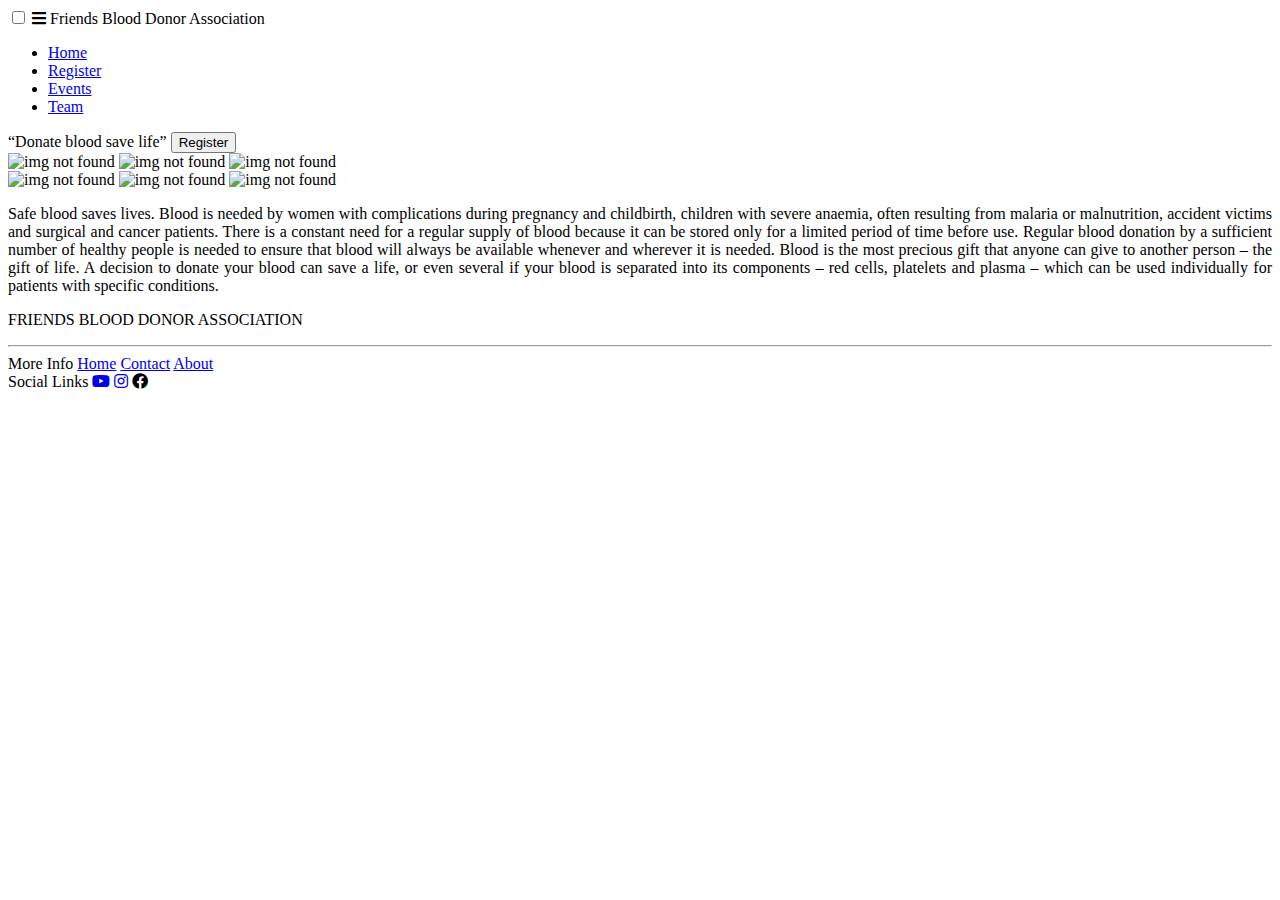
==== index.html @ 5734d2d9 "Merge pull request #9 from purna2934/patch-3" ====
<!DOCTYPE html>
<html lang="en">

<head>
  <meta charset="UTF-8">
  <meta http-equiv="X-UA-Compatible" content="IE=edge">
  <meta name="viewport" content="width=device-width, initial-scale=1.0">
  <title>HomePage</title>
  <link rel="stylesheet" href="https://cdnjs.cloudflare.com/ajax/libs/font-awesome/5.15.3/css/all.min.css">
  <link rel="stylesheet" href="homestyles.css">
  <!-- CSS only -->
<link href="https://cdn.jsdelivr.net/npm/bootstrap@5.2.0/dist/css/bootstrap.min.css" rel="stylesheet" integrity="sha384-gH2yIJqKdNHPEq0n4Mqa/HGKIhSkIHeL5AyhkYV8i59U5AR6csBvApHHNl/vI1Bx" crossorigin="anonymous">

</head>

<body>

    <!-- JavaScript Bundle with Popper -->
<script src="https://cdn.jsdelivr.net/npm/bootstrap@5.2.0/dist/js/bootstrap.bundle.min.js" integrity="sha384-A3rJD856KowSb7dwlZdYEkO39Gagi7vIsF0jrRAoQmDKKtQBHUuLZ9AsSv4jD4Xa" crossorigin="anonymous"></script>

<nav>
  <input type="checkbox" id="check">
  <label for="check" class="checkbtn">
      <i class="fa fa-bars"></i>
  </label>
  <label class="logo">Friends Blood Donor Association</label>
  <ul>
      <li><a class="active" href="#">Home</a></li>
      <li><a href="#">Register</a></li>
      <li><a href="#">Events</a></li>
      <li><a href="#">Team</a></li>

  </ul>
</nav>

  <main>
   <div>
    <div class="intro">
        <q>Donate blood save life</q>
        <button>Register</button>
    </div>
    <div class="avareness">
      <img class="img1" src="/blood data/h4.jpeg" alt="img not found">
      <img class="img2" src="/blood data/h5.jpeg" alt="img not found">
      <img class="img3" src="/blood data/h6.jpeg" alt="img not found">
    </div>
    <div class="avareness">
      <img class="img1" src="/blood data/h1.jpeg" alt="img not found">
      <img class="img2" src="/blood data/h2.jpeg" alt="img not found">
      <img class="img3" src="/blood data/h3.jpeg" alt="img not found">
    </div>

    <div class="description">
    <p align="justify">
      Safe blood saves lives. Blood is needed by women with complications during pregnancy and childbirth, children with severe anaemia, often resulting from malaria or malnutrition, accident victims and surgical and cancer patients.

      There is a constant need for a regular supply of blood because it can be stored only for a limited period of time before use. Regular blood donation by a sufficient number of healthy people is needed to ensure that blood will always be available whenever and wherever it is needed.

      Blood is the most precious gift that anyone can give to another person – the gift of life. A decision to donate your blood can save a life, or even several if your blood is separated into its components – red cells, platelets and plasma – which can be used individually for patients with specific conditions.

    </p>
   </div>
  </main>
  <footer class="footer">
    <div class="text">
        <p>FRIENDS BLOOD DONOR ASSOCIATION</p>
        <hr/>
    </div>
    <div class="bottom-links">
      <div class="links">
        <span>More Info</span>
        <a href="#">Home</a>
        <a href="#">Contact<u></u></a>
        <a href="#">About</a>
      </div>
      <div class="links">
        <span>Social Links</span>
        <a href="#"><i class="fab fa-youtube"></i></a>
        <a href="#"><i class="fab fa-instagram"></i></a>
        <a herf="#"><i class="fab fa-facebook"></i></a>
      </div>
    </div>
  </footer>
</body>

</html>
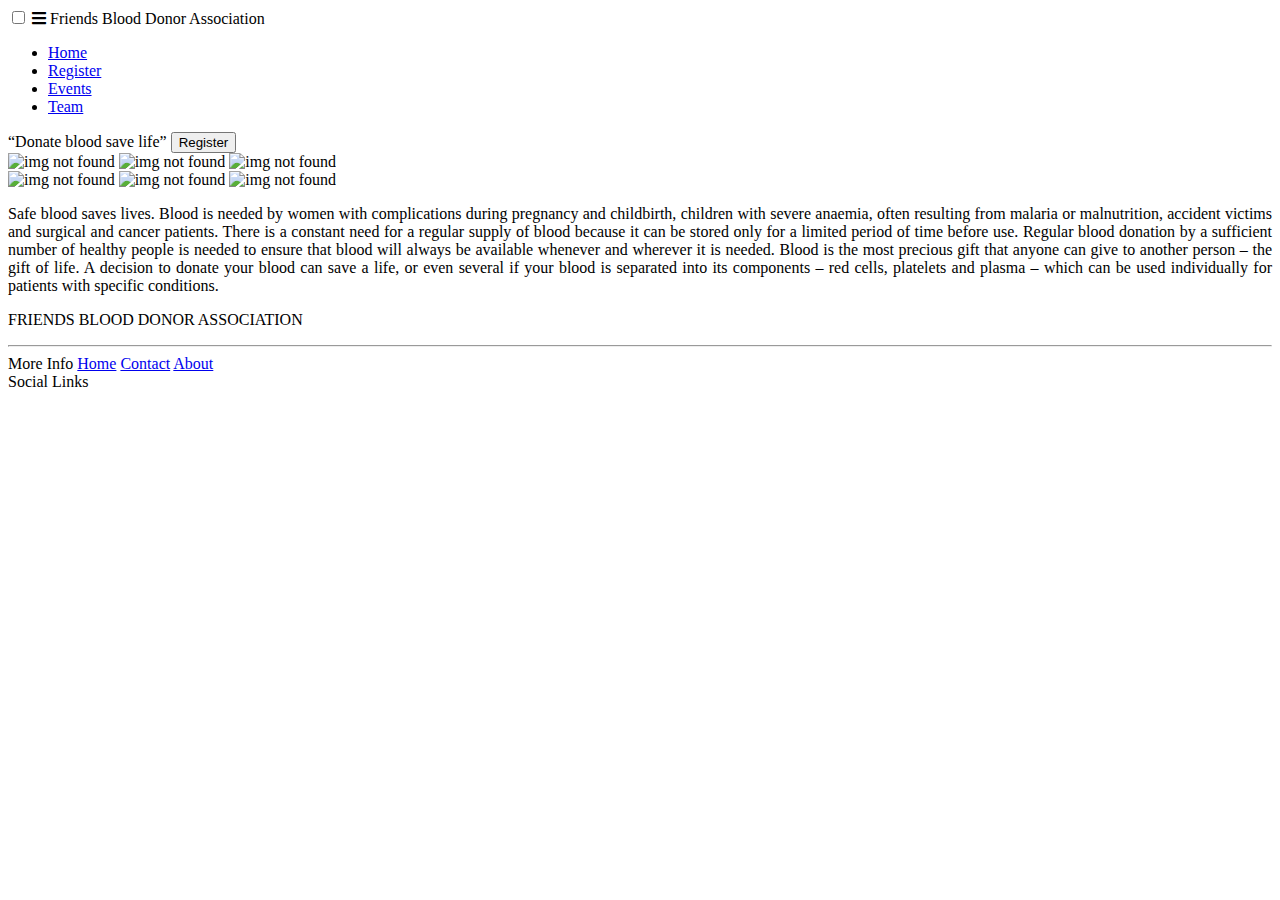
==== commit 0f103001: "Update index.html" ====
--- a/index.html
+++ b/index.html
@@ -7,7 +7,7 @@
   <meta name="viewport" content="width=device-width, initial-scale=1.0">
   <title>HomePage</title>
   <link rel="stylesheet" href="https://cdnjs.cloudflare.com/ajax/libs/font-awesome/5.15.3/css/all.min.css">
-  <link rel="stylesheet" href="homestyles.css">
+  <link rel="stylesheet" href="homePage.css">
   <!-- CSS only -->
 <link href="https://cdn.jsdelivr.net/npm/bootstrap@5.2.0/dist/css/bootstrap.min.css" rel="stylesheet" integrity="sha384-gH2yIJqKdNHPEq0n4Mqa/HGKIhSkIHeL5AyhkYV8i59U5AR6csBvApHHNl/vI1Bx" crossorigin="anonymous">
 
@@ -75,9 +75,9 @@
       </div>
       <div class="links">
         <span>Social Links</span>
-        <a href="#"><i class="fab fa-youtube"></i></a>
-        <a href="#"><i class="fab fa-instagram"></i></a>
-        <a herf="#"><i class="fab fa-facebook"></i></a>
+        <a href="https://youtube.com/channel/UCqGSVBCRdfVZjOlMh8qveFA"><img class="logos" src="Register/youtube.png" alt=""></a>
+                <a href="https://www.facebook.com/groups/767125606806965/permalink/2072232109629635/"><img class="logos" src="Register/facebook (1).png" alt=""></a>
+                <a href="https://instagram.com/friendsblooddonorsassociation_?igshid=YmMyMTA2M2Y="><img class="logos" src="Register/instagram.png" alt=""></a>
       </div>
     </div>
   </footer>
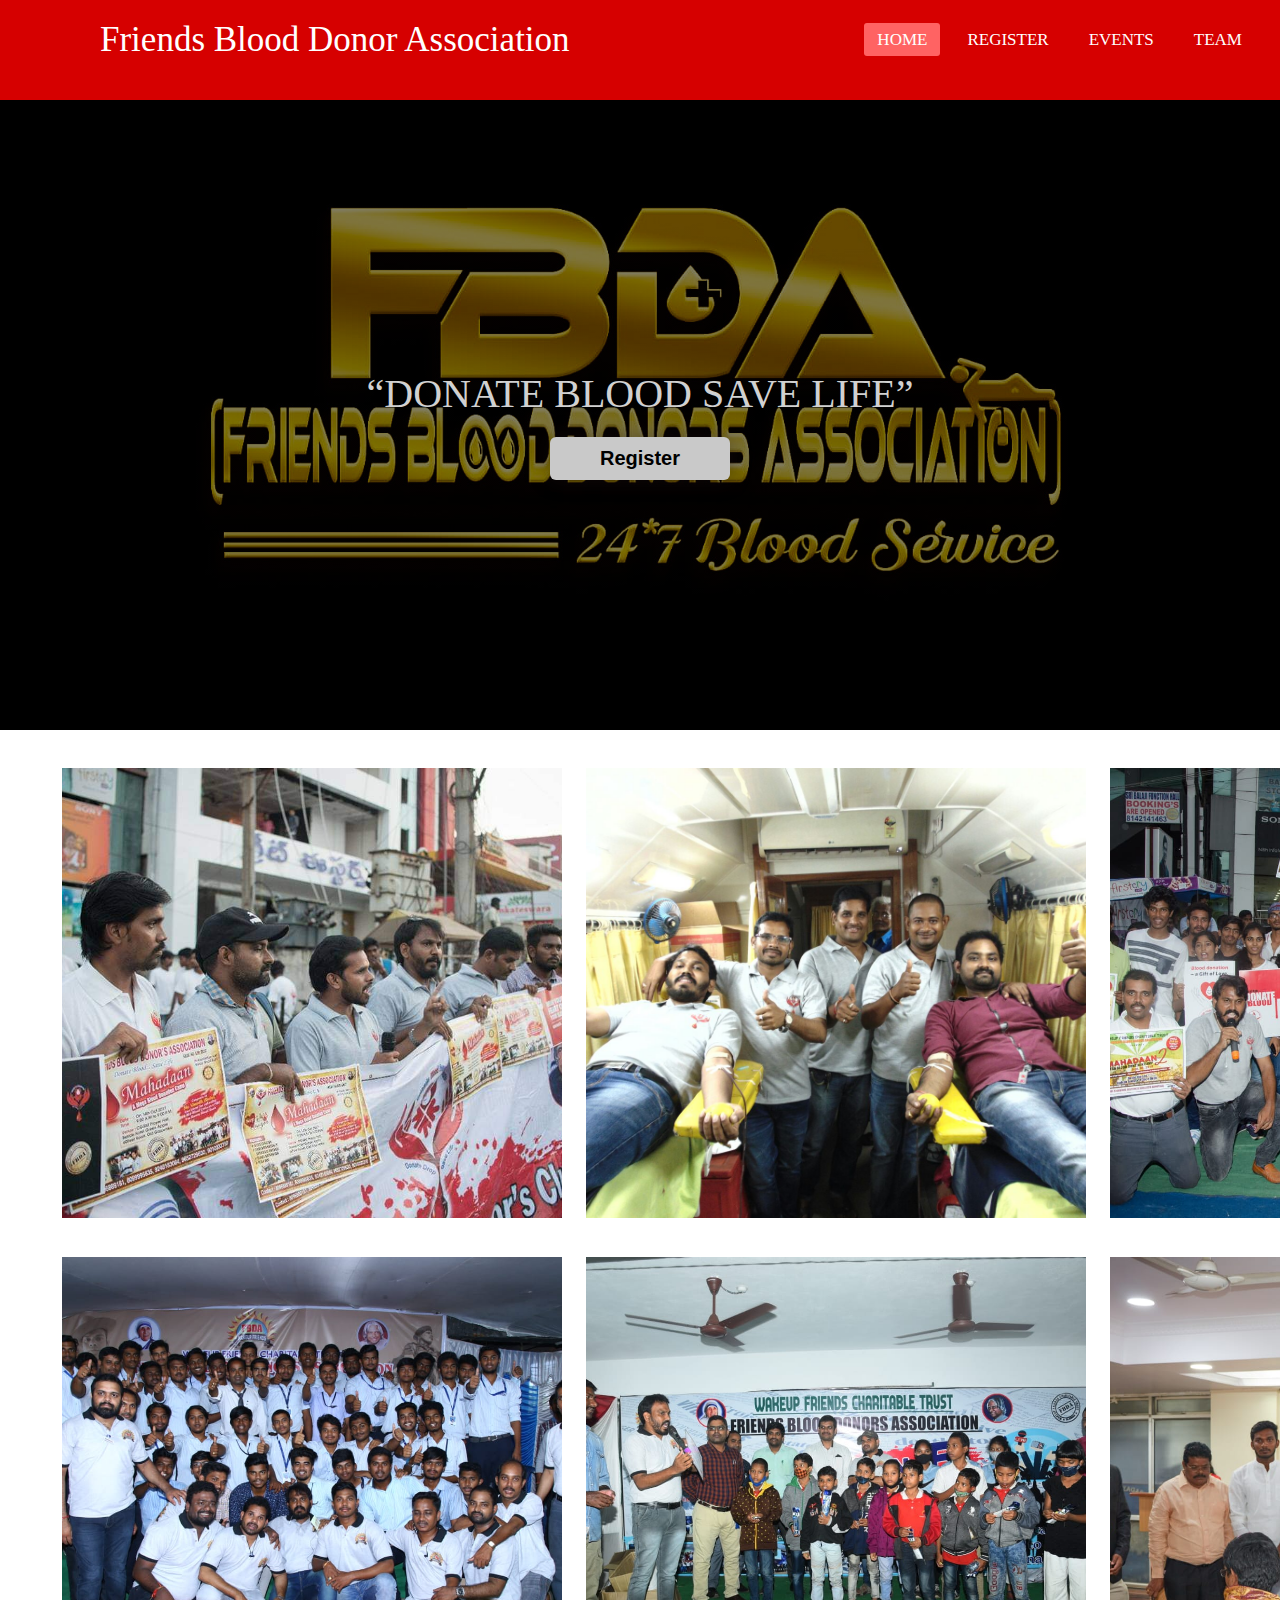
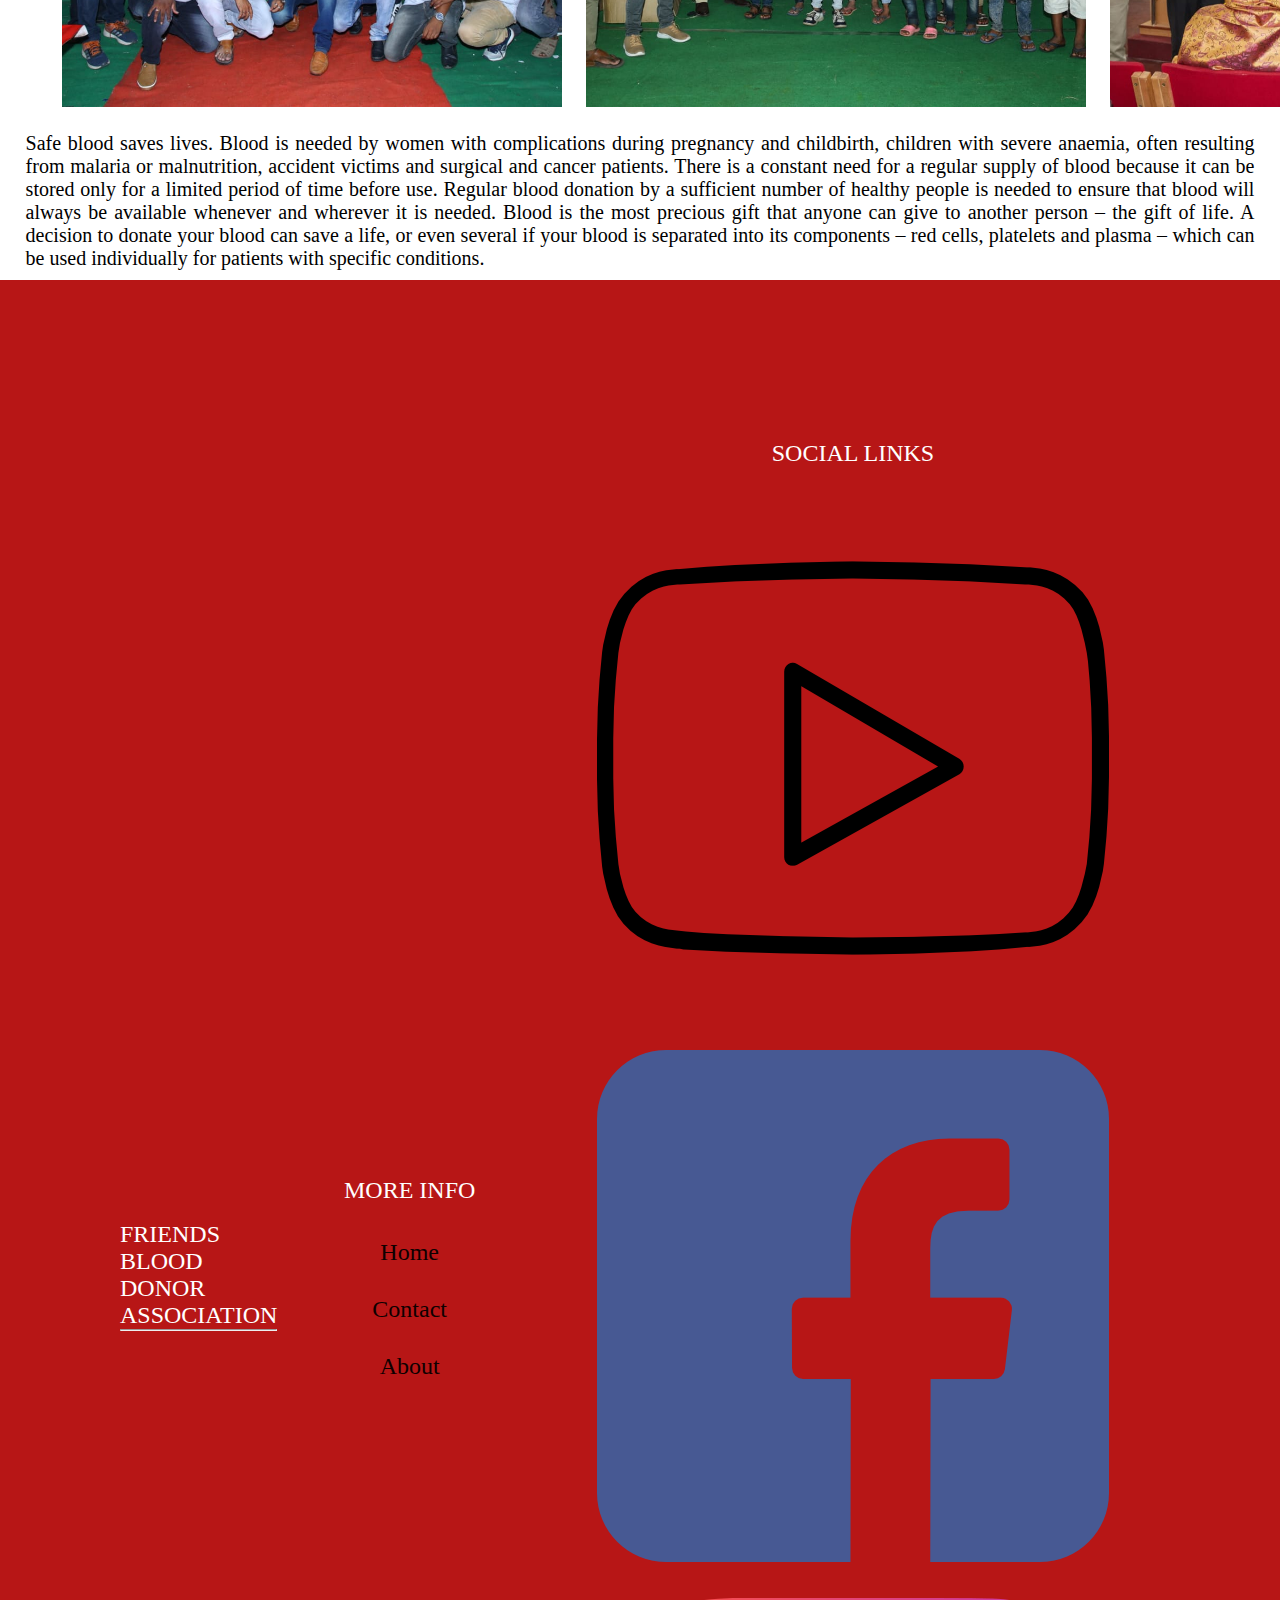
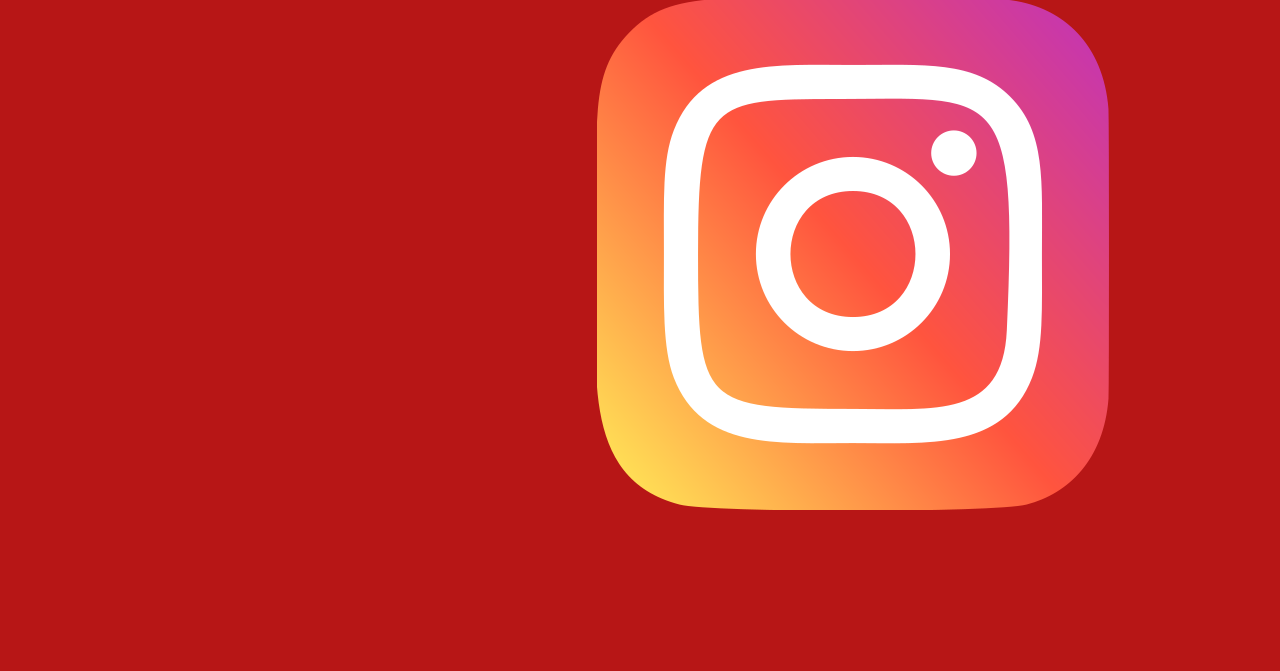
==== commit bdb0ca34: "Update index.html" ====
--- a/index.html
+++ b/index.html
@@ -7,7 +7,7 @@
   <meta name="viewport" content="width=device-width, initial-scale=1.0">
   <title>HomePage</title>
   <link rel="stylesheet" href="https://cdnjs.cloudflare.com/ajax/libs/font-awesome/5.15.3/css/all.min.css">
-  <link rel="stylesheet" href="homePage.css">
+  <link rel="stylesheet" href="HomePage.css">
   <!-- CSS only -->
 <link href="https://cdn.jsdelivr.net/npm/bootstrap@5.2.0/dist/css/bootstrap.min.css" rel="stylesheet" integrity="sha384-gH2yIJqKdNHPEq0n4Mqa/HGKIhSkIHeL5AyhkYV8i59U5AR6csBvApHHNl/vI1Bx" crossorigin="anonymous">
 
@@ -25,10 +25,10 @@
   </label>
   <label class="logo">Friends Blood Donor Association</label>
   <ul>
-      <li><a class="active" href="#">Home</a></li>
-      <li><a href="#">Register</a></li>
-      <li><a href="#">Events</a></li>
-      <li><a href="#">Team</a></li>
+      <li><a class="active" href="index.html">Home</a></li>
+      <li><a href="bloodDonationReg.html">Register</a></li>
+      <li><a href="events.html">Events</a></li>
+      <li><a href="Team.html">Team</a></li>
 
   </ul>
 </nav>
--- a/HomePage.css
+++ b/HomePage.css
@@ -0,0 +1,238 @@
+*{
+  padding: 0;
+  margin: 0;
+  text-decoration: none;
+  list-style: none;
+  box-sizing: border-box;
+}
+
+body {
+    margin: 0;
+    box-sizing: border-box;
+    font-family: montserrat;
+  }
+
+  /* CSS for header */
+  nav{
+    background: #d60000;
+    height: 100px;
+    width: 100%;
+    margin: 0px;
+  }
+  label.logo{
+    color: white;
+    font-size: 35px;
+    line-height: 80px;
+    padding: 0 100px;
+  }
+  nav ul{
+    float: right;
+    margin-right: 20px;
+  }
+  nav ul li{
+    display: inline-block;
+    line-height: 80px;
+    margin: 0 5px;
+  }
+  nav ul li a{
+    color: white;
+    font-size: 17px;
+    padding: 7px 13px;
+    border-radius: 3px;
+    text-transform: uppercase;
+    text-decoration: none;
+  }
+  a.active,a:hover{
+    background: #ff6363;
+    color: white;
+    transition: .2s;
+  }
+  .checkbtn{
+    font-size: 30px;
+    color: white;
+    float: right;
+    line-height: 80px;
+    margin-right: 40px;
+    cursor:pointer;
+    display: none;
+  }
+  #check{
+    display: none;
+  }
+
+  /* CSS for main element */
+  .intro {
+    display: flex;
+    flex-direction: column;
+    justify-content: center;
+    align-items: center;
+    width: 100%;
+    height: 630px;
+    background: linear-gradient(to right, rgba(0, 0, 0, 0.5) 0%, rgba(0, 0, 0, 0.5) 100%), url("Register/h1_edited.jpg");
+    background-size: cover;
+    background-position: center;
+    background-repeat: no-repeat;
+  }
+    .intro q {
+    font-size: 40px;
+    color: #d1d1d1;
+    text-transform: uppercase;
+    margin: 20px 0;
+  }
+  .intro button {
+    background-color: #c9c9c9;
+    color: #000;
+    padding: 10px 50px;
+    border: none;
+    border-radius: 6px;
+    font-size: 20px;
+    font-weight: bold;
+    box-shadow: 0px 0px 20px rgba(32, 21, 21, 0.4)
+  }
+  .about-me {
+    display: flex;
+    justify-content: center;
+    align-items: center;
+    padding: 40px 80px;
+    border-top: 2px solid #9f5050;
+  }
+  .description {
+    font-size: 20px;
+    background-color:#ffffff;
+    margin: 10px 0;
+  }
+  .avareness{
+    width:1200px;
+    height: 20%;
+    display: flex;
+    margin-top: 3%;
+    margin-left: 3%;
+  }
+  .img1{
+    width:500px;
+    height:450px;
+    margin-left: 2%;
+    object-fit: cover;
+  }
+  .img2{
+    width:500px;
+    height:450px;
+    margin-left: 2%;
+    object-fit: cover;
+  }
+  .img3{
+    width:500px;
+    height:450px;
+    margin-left: 2%;
+    object-fit: cover;
+  }
+  .description p {
+    font-size: 20px;
+    background-color:#ffffff;
+    margin-left: 2%;
+    margin-right: 2%;
+    margin-top: 2%;
+    align-content: center;
+    font-style:unset;
+  }
+
+
+  /* CSS for footer */
+  .footer {
+    display: flex;
+    justify-content: space-between;
+    align-items: center;
+    background-color: #b71616;
+    padding: 100px 100px;
+  }
+
+  .footer .copy {
+    color: rgb(13, 8, 8);
+  }
+  .text{
+    font-size: 30px;
+    color: #fff;
+    justify-content: left;
+    text-transform: uppercase;
+    font-size: 1.5rem;
+    margin: 100px 20px;
+  }
+
+  .bottom-links {
+    display: flex;
+    justify-content: space-around;
+    align-items: left;
+    padding: 40px 0;
+  }
+
+  .bottom-links .links {
+    display: flex;
+    flex-direction: column;
+    justify-content: center;
+    align-items: center;
+    padding: 0 40px;
+  }
+
+  .bottom-links .links span {
+    font-size: 20px;
+    color: #fff;
+    text-transform: uppercase;
+    font-size: 1.5rem;
+    margin: 20px 0;
+  }
+
+  .bottom-links .links a {
+    text-decoration: none;
+    color: #0e0000;
+    padding: 15px 35px;
+    border-radius: 5rem;
+    font-size: 1.5rem;
+  }
+
+  @media (max-width: 952px){
+    label.logo{
+      font-size: 30px;
+      padding-left: 50px;
+    }
+    nav ul li a{
+      font-size: 16px;
+    }
+  }
+  @media (max-width: 858px){
+    .checkbtn{
+      display: block;
+    }
+    ul{
+      position: fixed;
+      width: 100%;
+      height: 100vh;
+      background: #600000;
+      top: 80px;
+      left: -100%;
+      text-align: center;
+      transition:all .6s;
+    }
+    nav ul li{
+      display: block;
+      margin: 50px 0;
+      line-height: 30px;
+    }
+    nav ul li a{
+      font-size: 20px;
+    }
+    a:hover,a.active{
+      background: none;
+      color: #0073b1;
+    }
+    #check:checked ~ ul{
+      left: 0;
+    }
+    label.logo{
+      color: rgb(255, 255, 255);
+      font-size: 20px;
+      line-height: 80px;
+      margin-left: 10px;
+      padding: 0 0 0 0;
+      margin-right: 0px;
+    }
+  }
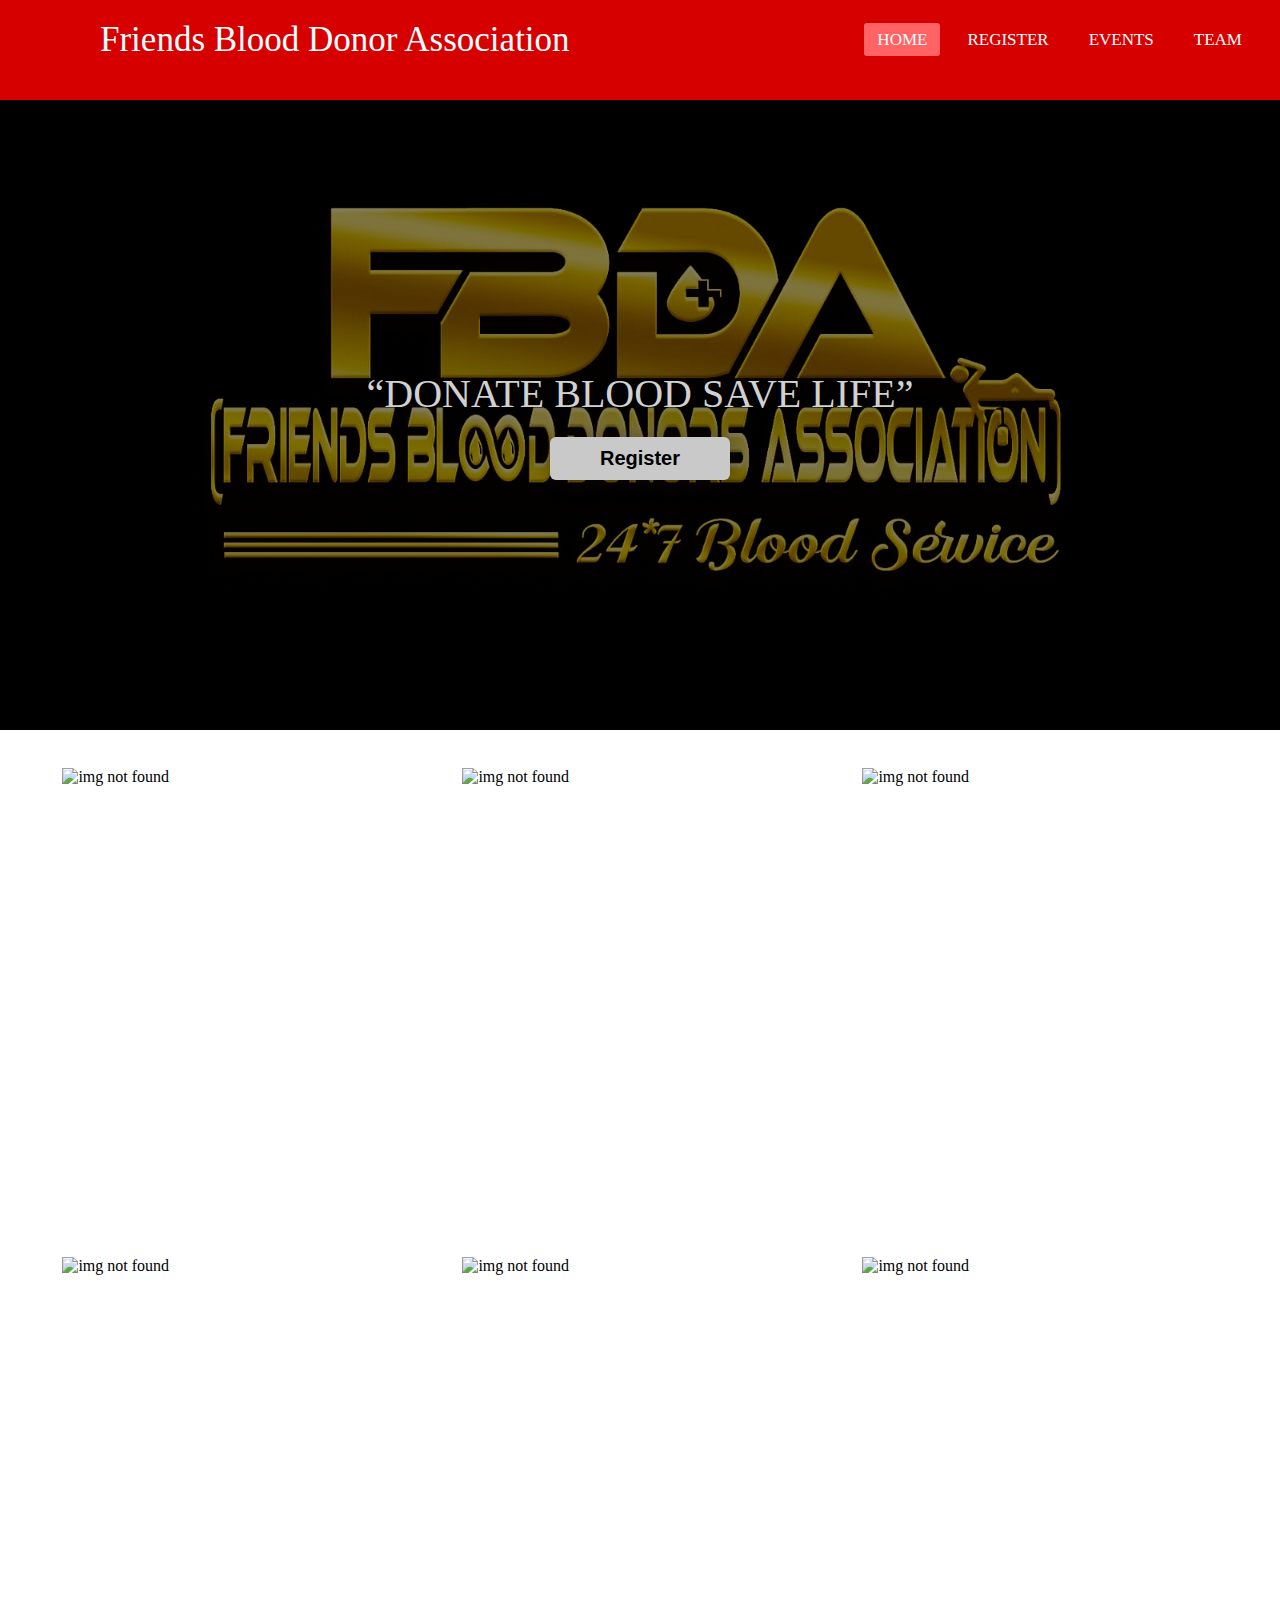
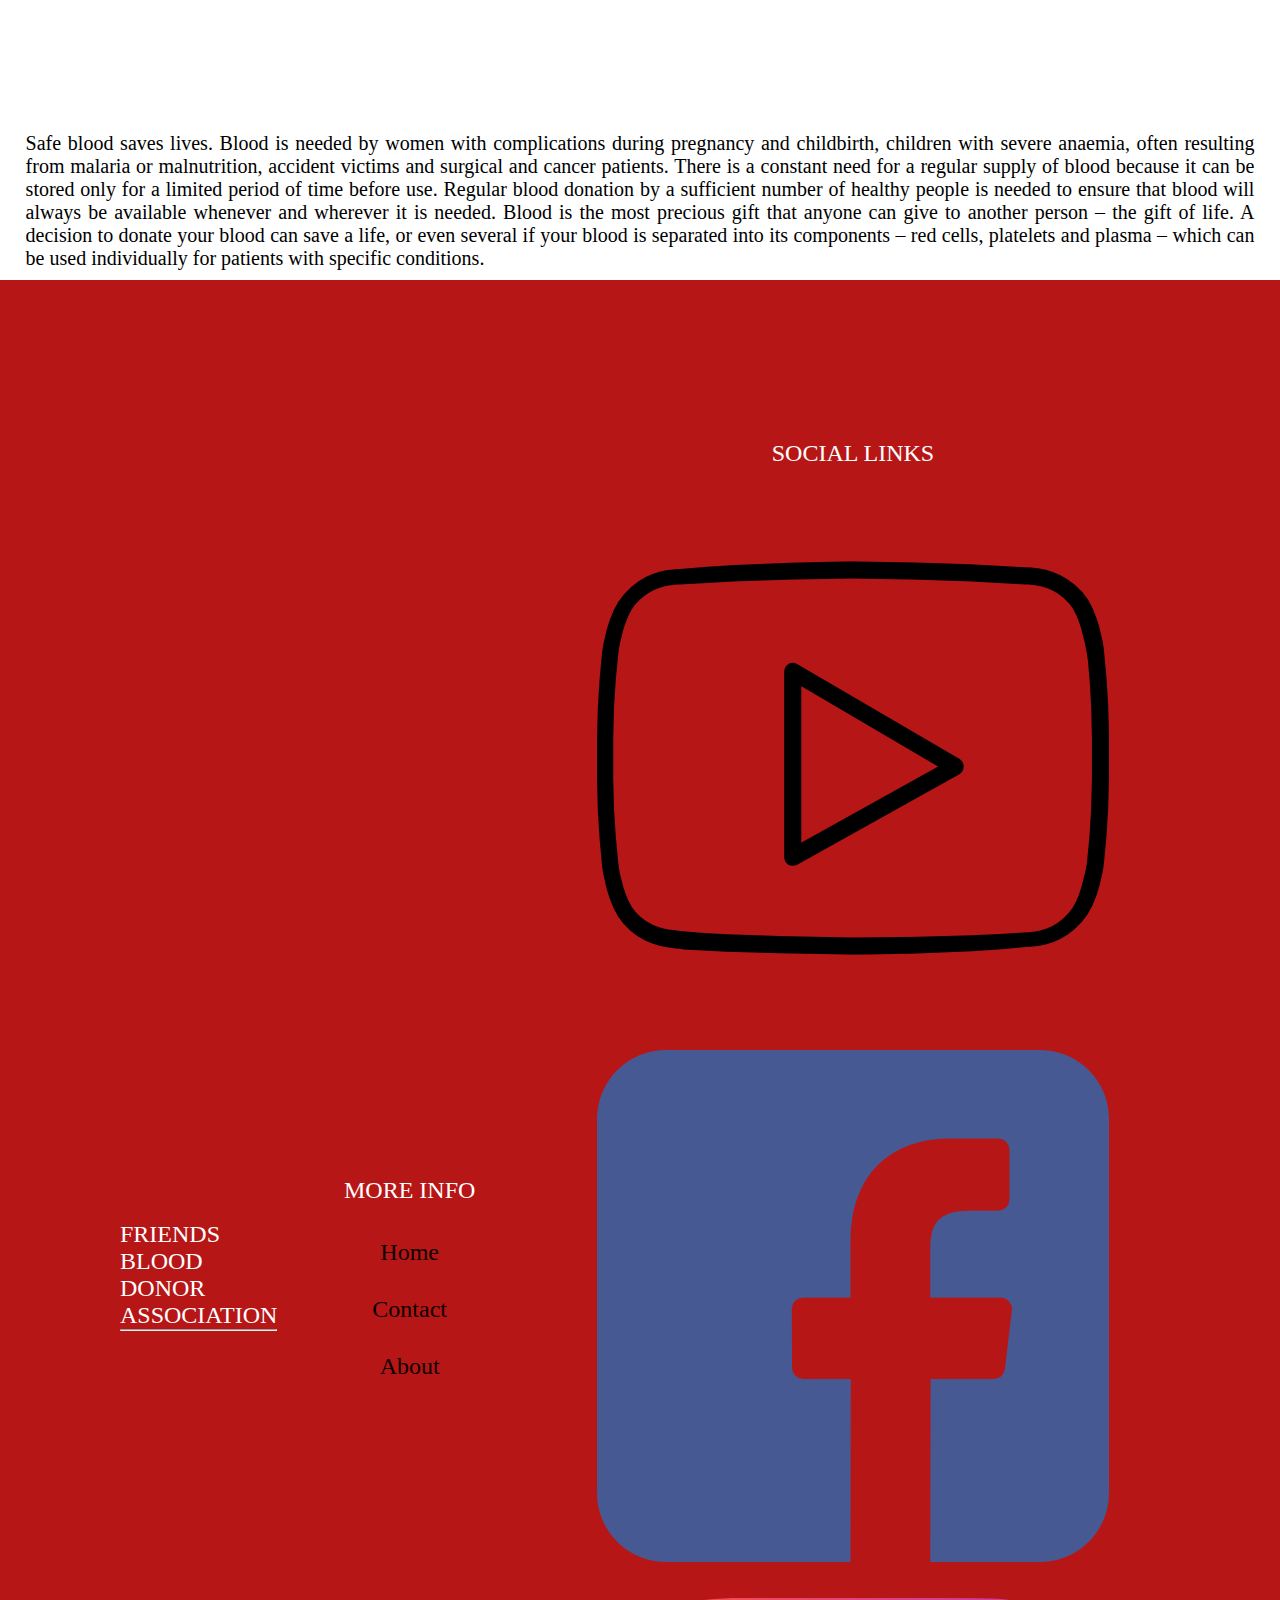
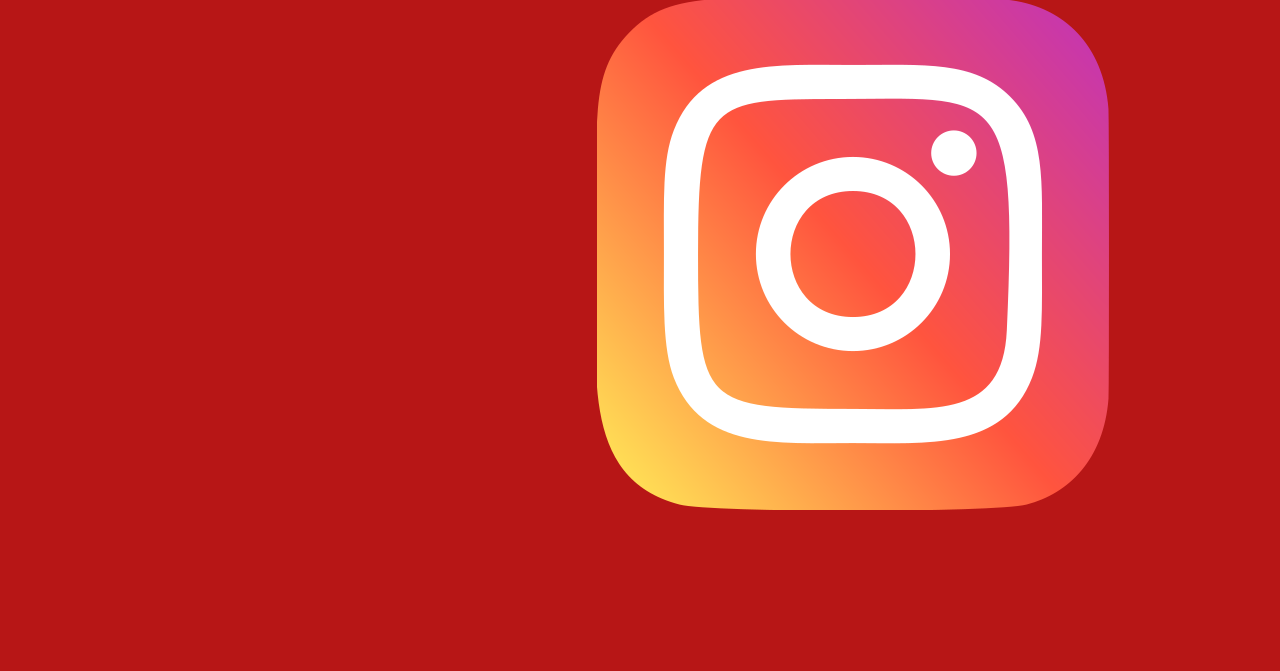
==== commit d9f15412: "Update index.html" ====
--- a/index.html
+++ b/index.html
@@ -26,7 +26,7 @@
   <label class="logo">Friends Blood Donor Association</label>
   <ul>
       <li><a class="active" href="index.html">Home</a></li>
-      <li><a href="bloodDonationReg.html">Register</a></li>
+      <li><a href="Register.html">Register</a></li>
       <li><a href="events.html">Events</a></li>
       <li><a href="Team.html">Team</a></li>
 
@@ -40,14 +40,14 @@
         <button>Register</button>
     </div>
     <div class="avareness">
-      <img class="img1" src="/blood data/h4.jpeg" alt="img not found">
-      <img class="img2" src="/blood data/h5.jpeg" alt="img not found">
-      <img class="img3" src="/blood data/h6.jpeg" alt="img not found">
+      <img class="img1" src="/bloodData/h4.jpeg" alt="img not found">
+      <img class="img2" src="/bloodData/h5.jpeg" alt="img not found">
+      <img class="img3" src="/bloodData/h6.jpeg" alt="img not found">
     </div>
     <div class="avareness">
-      <img class="img1" src="/blood data/h1.jpeg" alt="img not found">
-      <img class="img2" src="/blood data/h2.jpeg" alt="img not found">
-      <img class="img3" src="/blood data/h3.jpeg" alt="img not found">
+      <img class="img1" src="/bloodData/h1.jpeg" alt="img not found">
+      <img class="img2" src="/bloodData/h2.jpeg" alt="img not found">
+      <img class="img3" src="/bloodData/h3.jpeg" alt="img not found">
     </div>
 
     <div class="description">
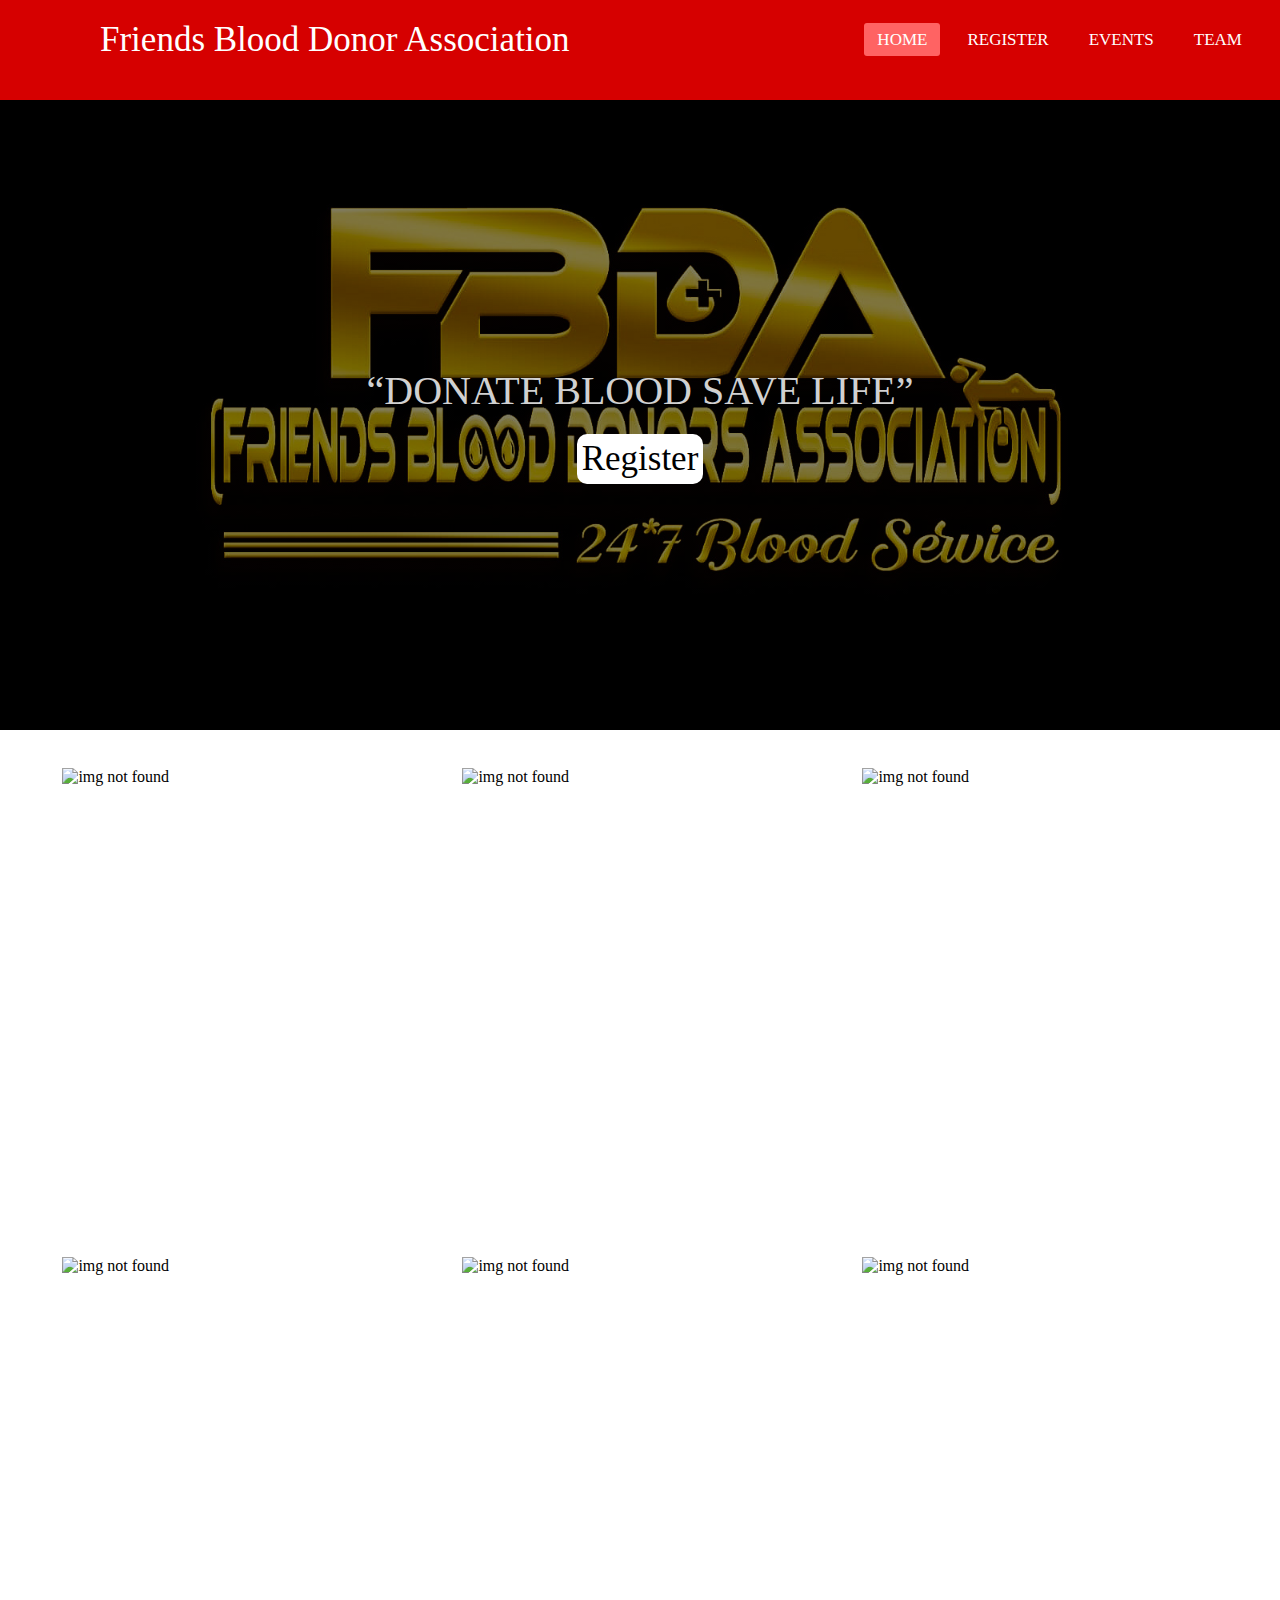
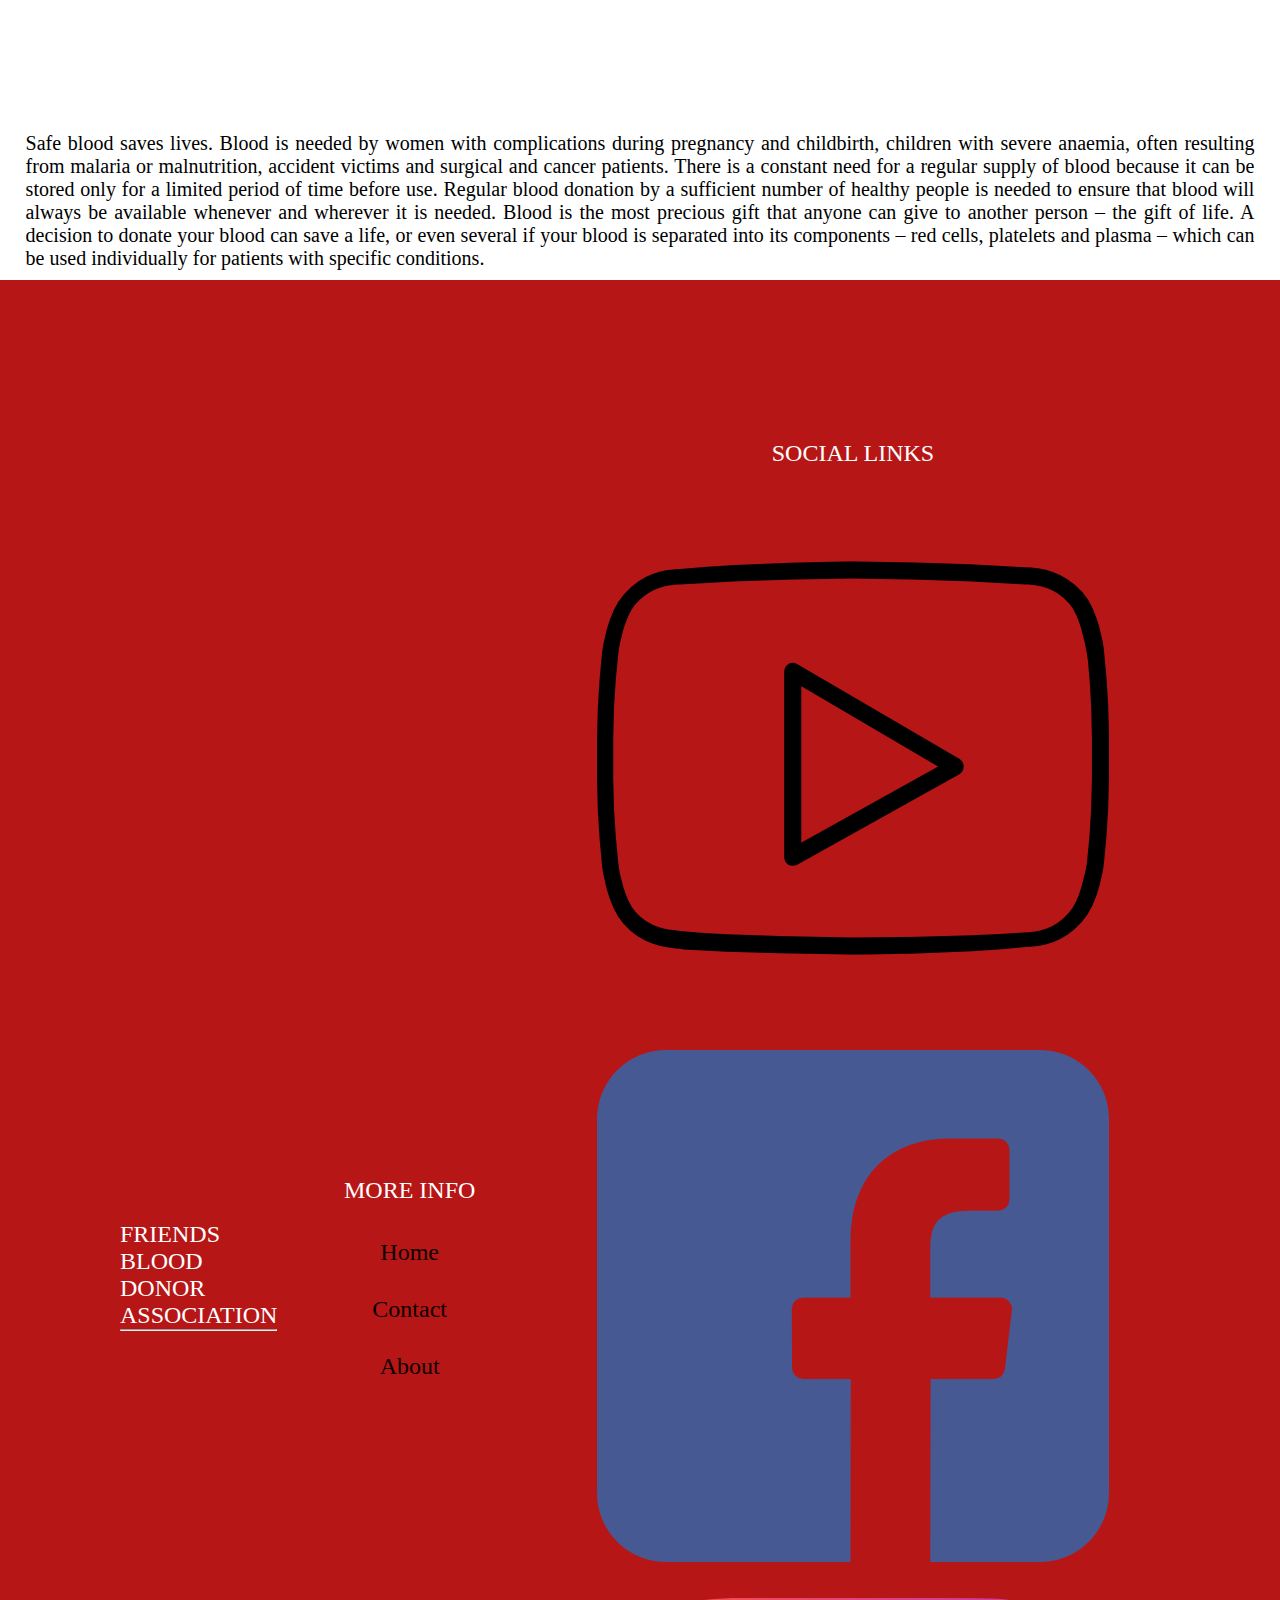
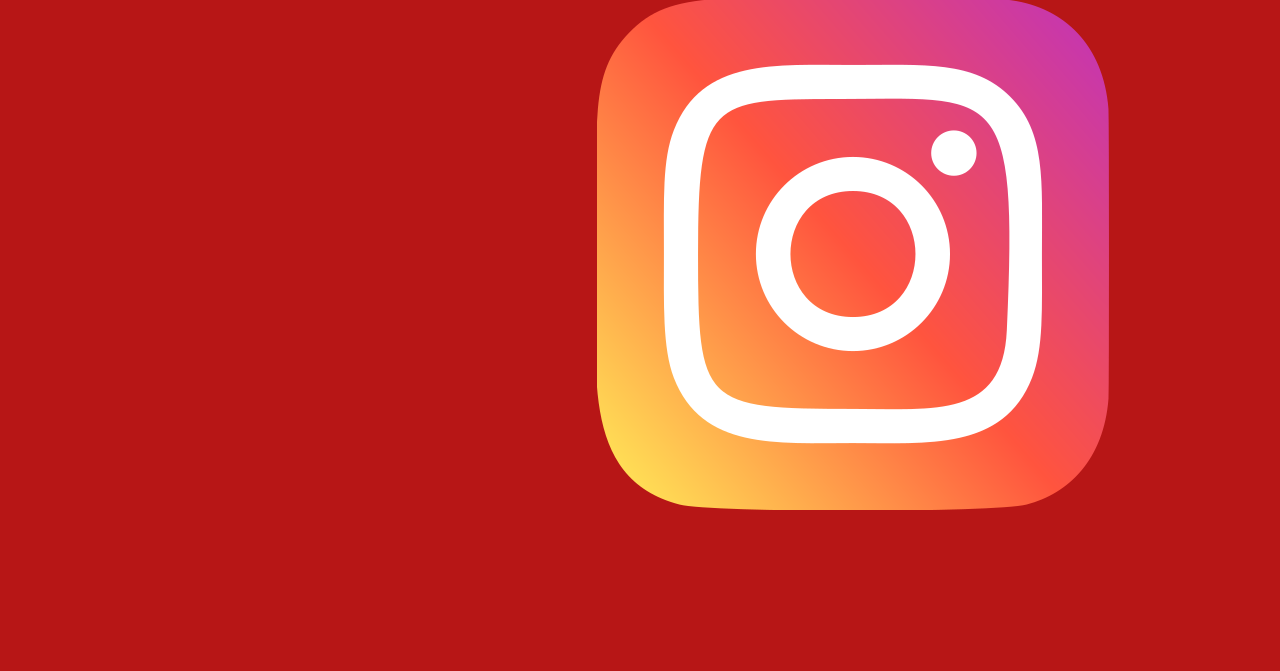
==== commit ae7a3f6f: "Update index.html" ====
--- a/index.html
+++ b/index.html
@@ -37,17 +37,17 @@
    <div>
     <div class="intro">
         <q>Donate blood save life</q>
-        <button>Register</button>
+        <a href="bloodDonationReg.html" style="font-size: 35px; color: rgb(0, 0, 0); background: white; border-radius: 10px; text-decoration: none; padding: 5px;">Register</a>
     </div>
     <div class="avareness">
-      <img class="img1" src="/bloodData/h4.jpeg" alt="img not found">
-      <img class="img2" src="/bloodData/h5.jpeg" alt="img not found">
-      <img class="img3" src="/bloodData/h6.jpeg" alt="img not found">
+      <img class="img1" src="bloodData/h4.jpeg" alt="img not found">
+      <img class="img2" src="bloodData/h5.jpeg" alt="img not found">
+      <img class="img3" src="bloodData/h6.jpeg" alt="img not found">
     </div>
     <div class="avareness">
-      <img class="img1" src="/bloodData/h1.jpeg" alt="img not found">
-      <img class="img2" src="/bloodData/h2.jpeg" alt="img not found">
-      <img class="img3" src="/bloodData/h3.jpeg" alt="img not found">
+      <img class="img1" src="bloodData/h1.jpeg" alt="img not found">
+      <img class="img2" src="bloodData/h2.jpeg" alt="img not found">
+      <img class="img3" src="bloodData/h3.jpeg" alt="img not found">
     </div>
 
     <div class="description">
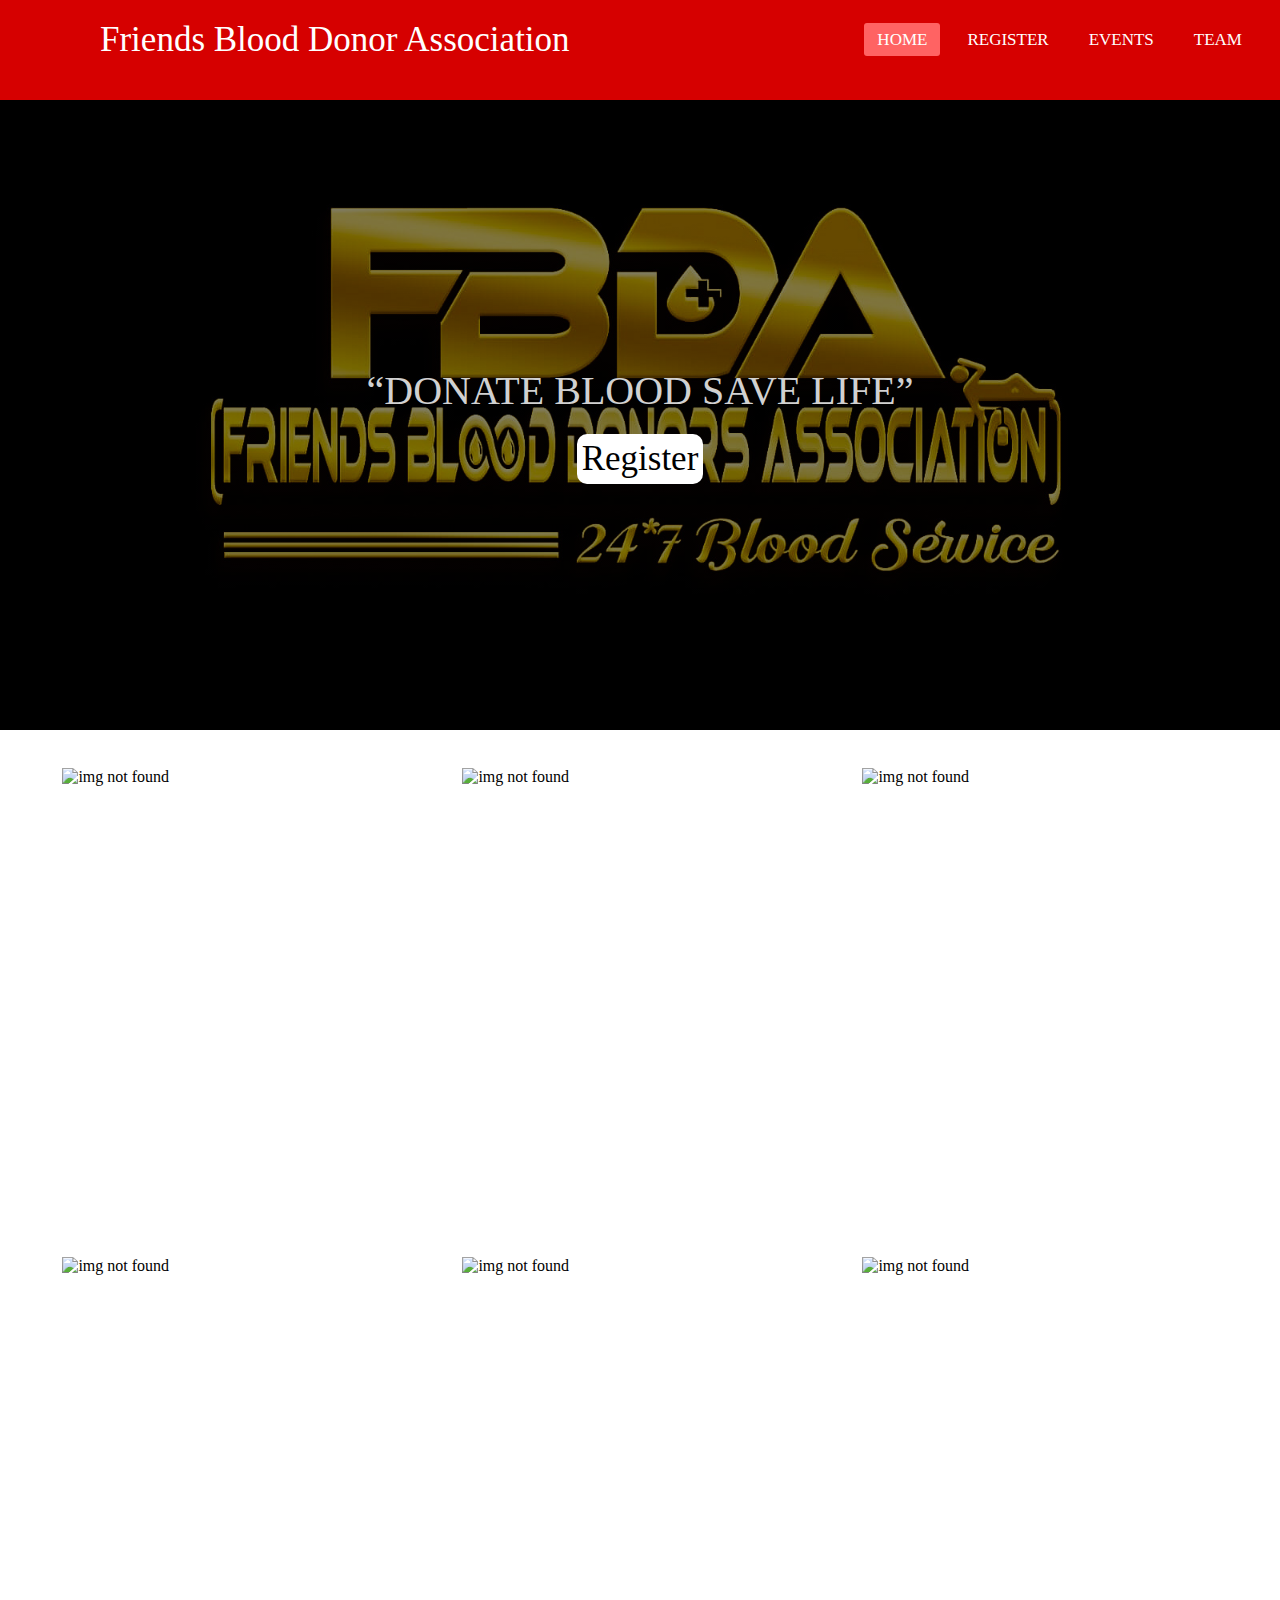
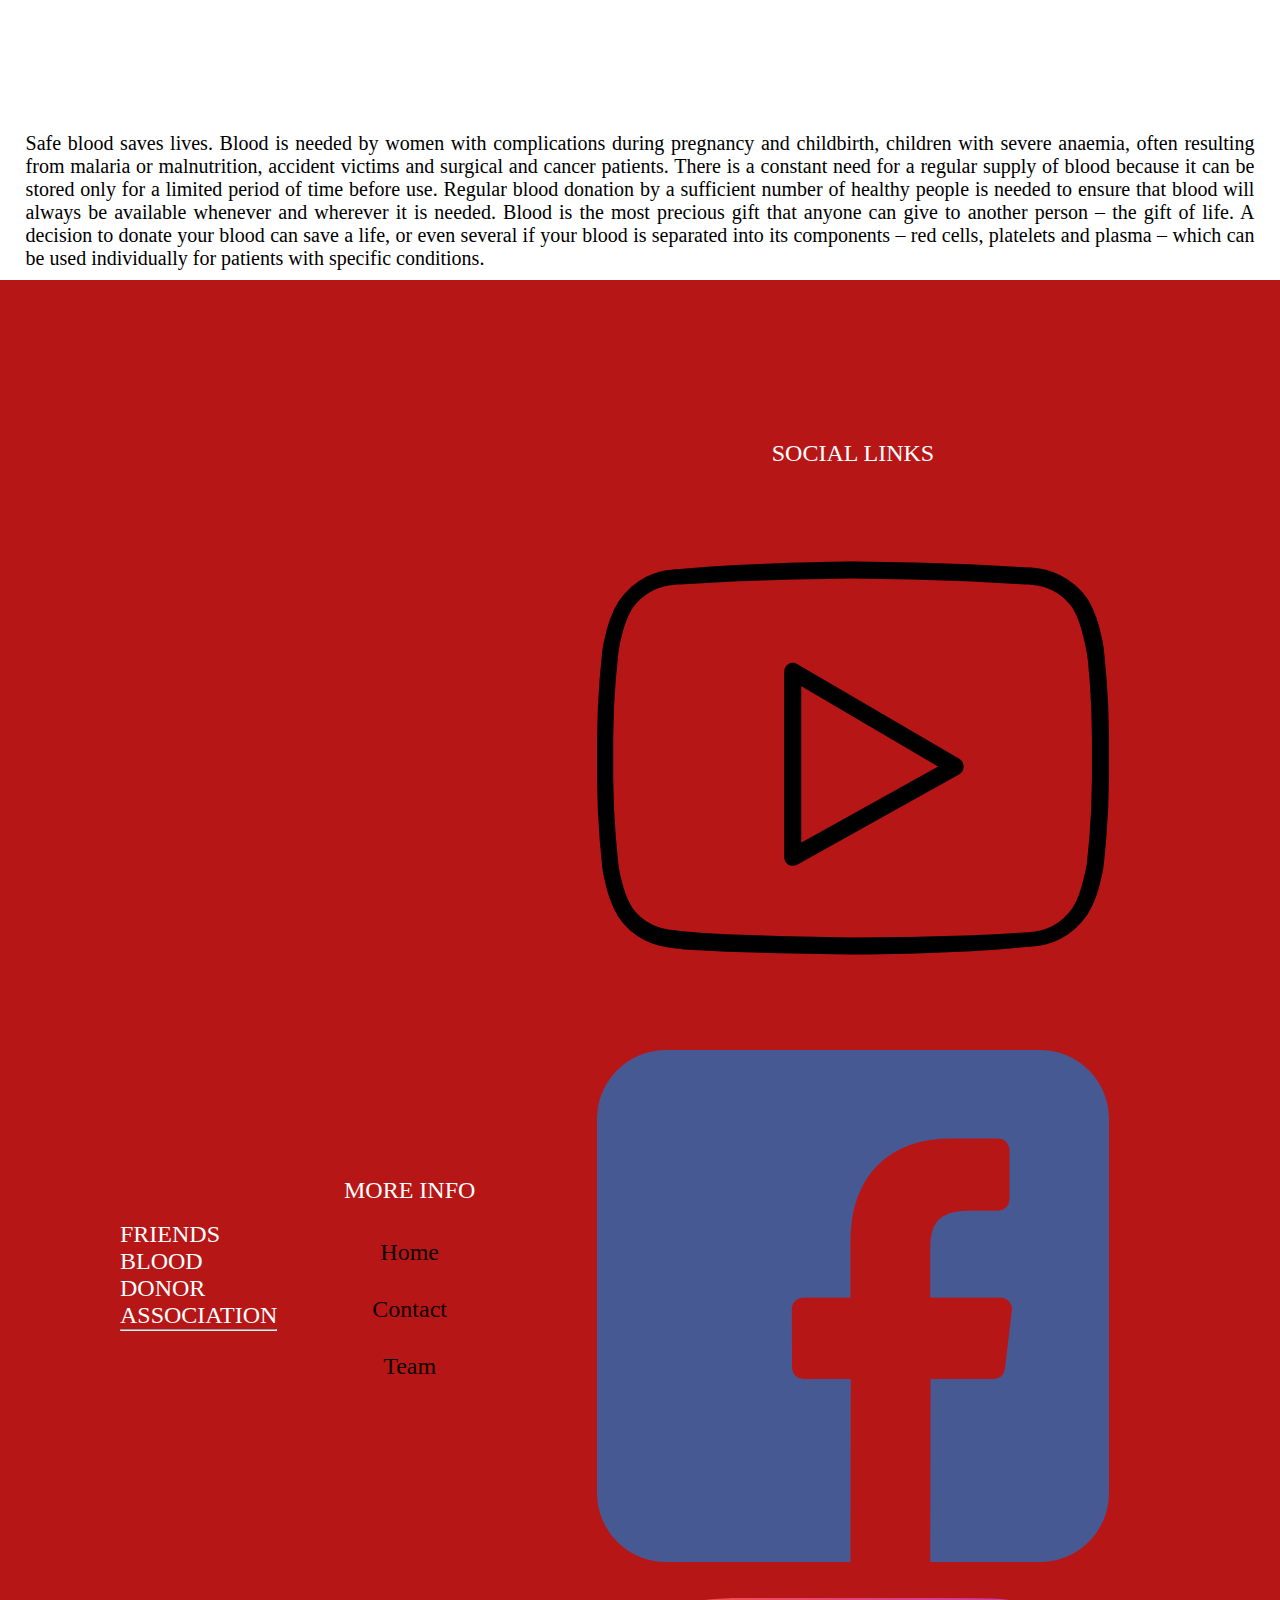
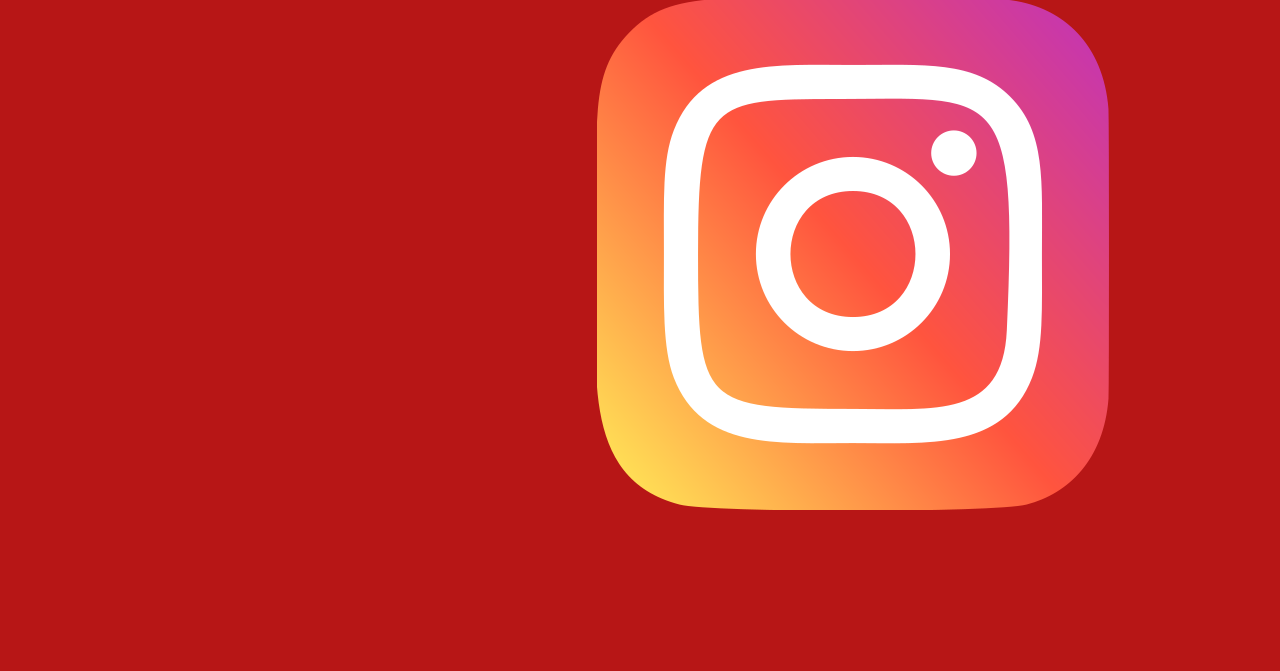
==== commit 9aaeada0: "Update index.html" ====
--- a/index.html
+++ b/index.html
@@ -69,9 +69,9 @@
     <div class="bottom-links">
       <div class="links">
         <span>More Info</span>
-        <a href="#">Home</a>
-        <a href="#">Contact<u></u></a>
-        <a href="#">About</a>
+        <a href="index.html">Home</a>
+        <a href="mailto:friendsblooddonorsassociation@gmail.com">Contact<u></u></a>
+        <a href="Team.html">Team</a>
       </div>
       <div class="links">
         <span>Social Links</span>
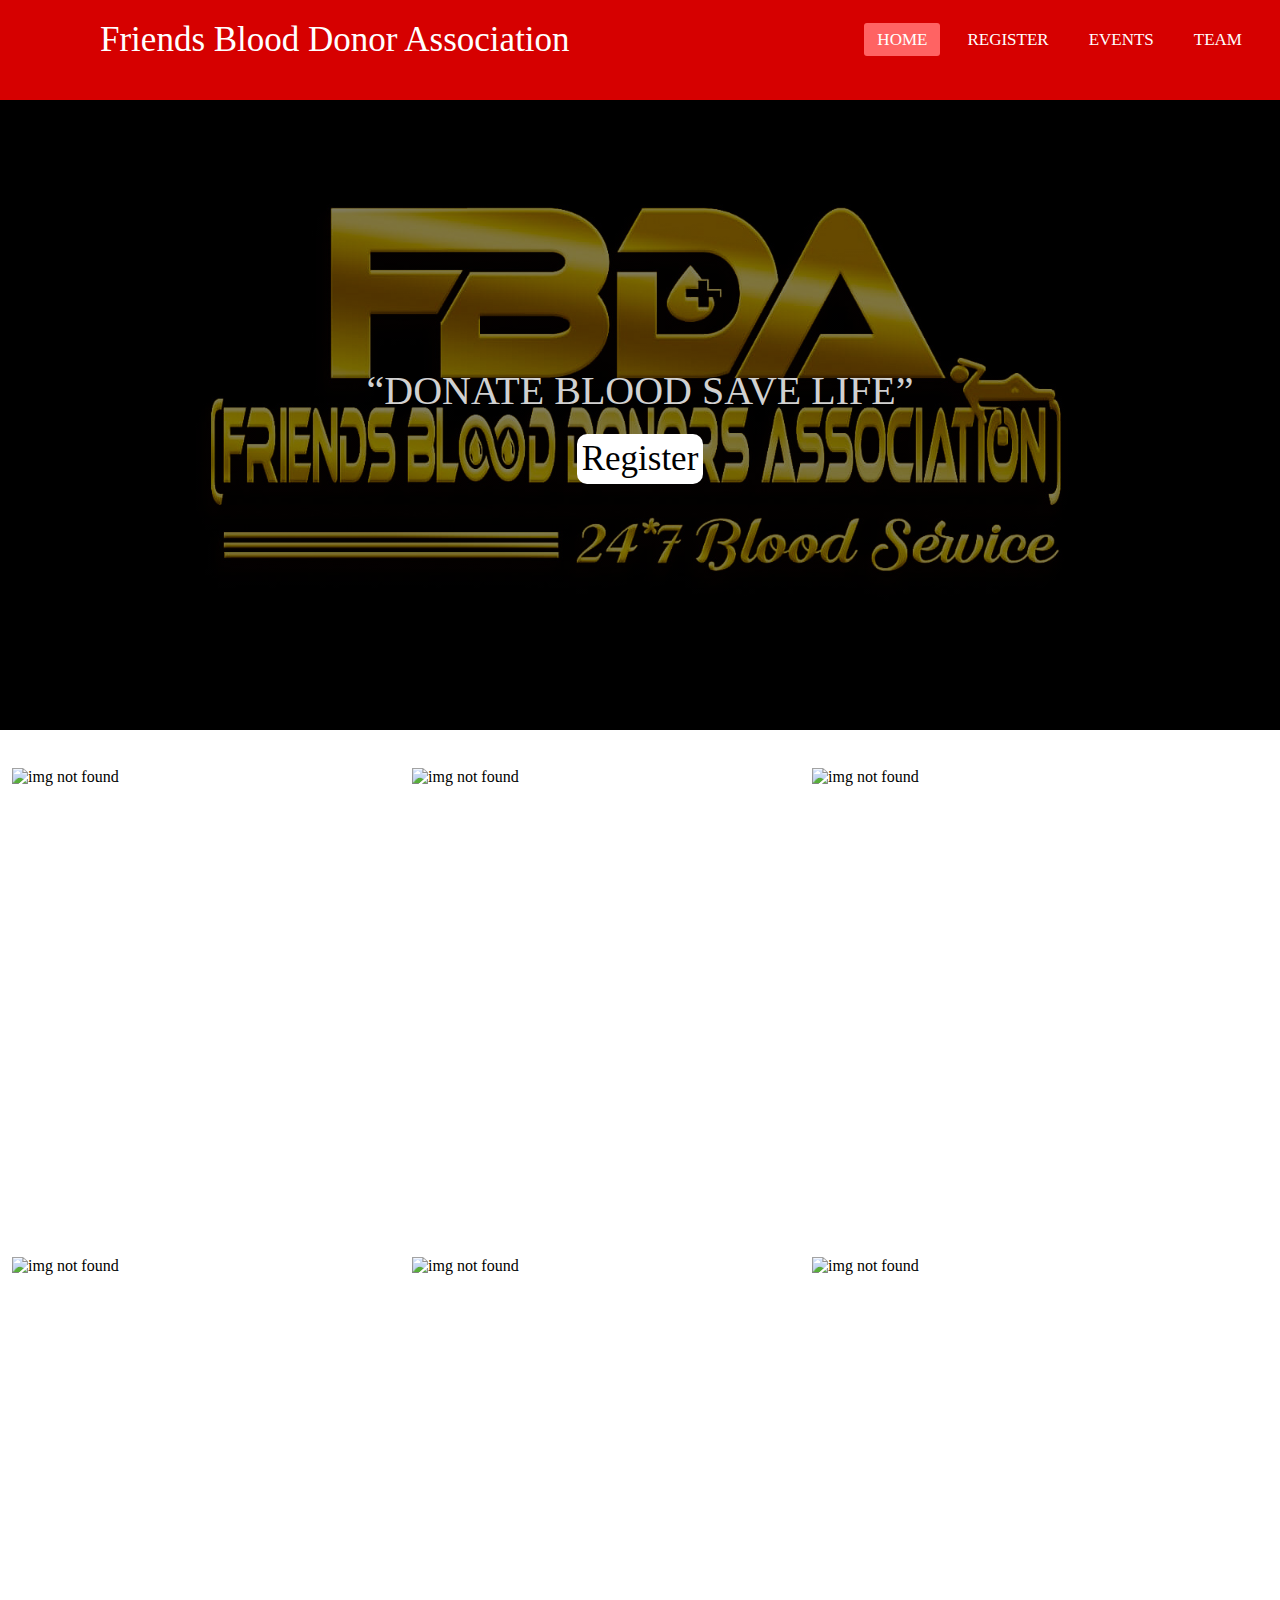
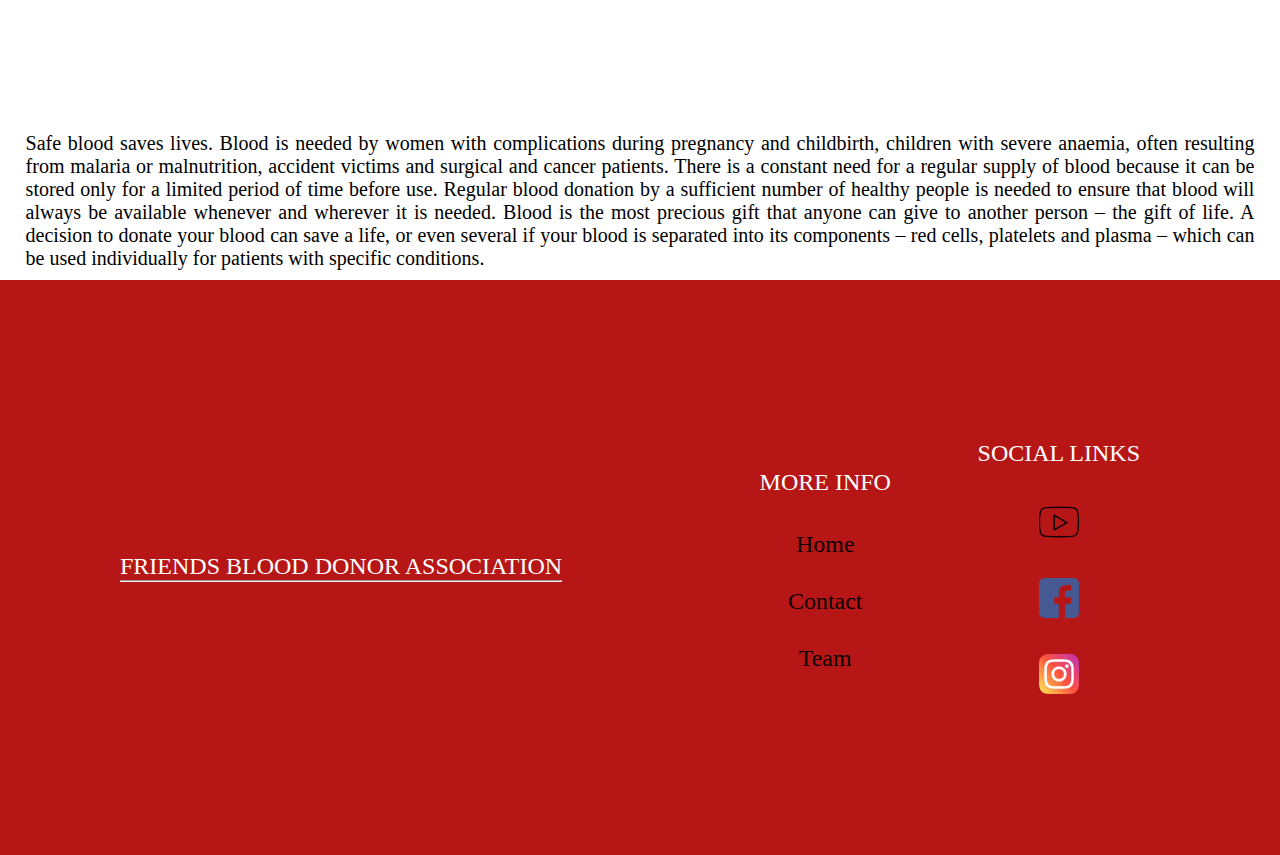
==== commit ed1f2fde: "Update index.html" ====
--- a/index.html
+++ b/index.html
@@ -37,7 +37,7 @@
    <div>
     <div class="intro">
         <q>Donate blood save life</q>
-        <a href="bloodDonationReg.html" style="font-size: 35px; color: rgb(0, 0, 0); background: white; border-radius: 10px; text-decoration: none; padding: 5px;">Register</a>
+        <a href="Register.html" style="font-size: 35px; color: rgb(0, 0, 0); background: white; border-radius: 10px; text-decoration: none; padding: 5px;">Register</a>
     </div>
     <div class="avareness">
       <img class="img1" src="bloodData/h4.jpeg" alt="img not found">
--- a/HomePage.css
+++ b/HomePage.css
@@ -106,24 +106,24 @@
     height: 20%;
     display: flex;
     margin-top: 3%;
-    margin-left: 3%;
+    margin-left: 0%;
   }
   .img1{
     width:500px;
     height:450px;
-    margin-left: 2%;
+    margin-left: 1%;
     object-fit: cover;
   }
   .img2{
     width:500px;
     height:450px;
-    margin-left: 2%;
+    margin-left: 1%;
     object-fit: cover;
   }
   .img3{
     width:500px;
     height:450px;
-    margin-left: 2%;
+    margin-left: 1%;
     object-fit: cover;
   }
   .description p {
@@ -138,6 +138,9 @@
 
 
   /* CSS for footer */
+  .logos{
+    width: 40px;
+  }
   .footer {
     display: flex;
     justify-content: space-between;
